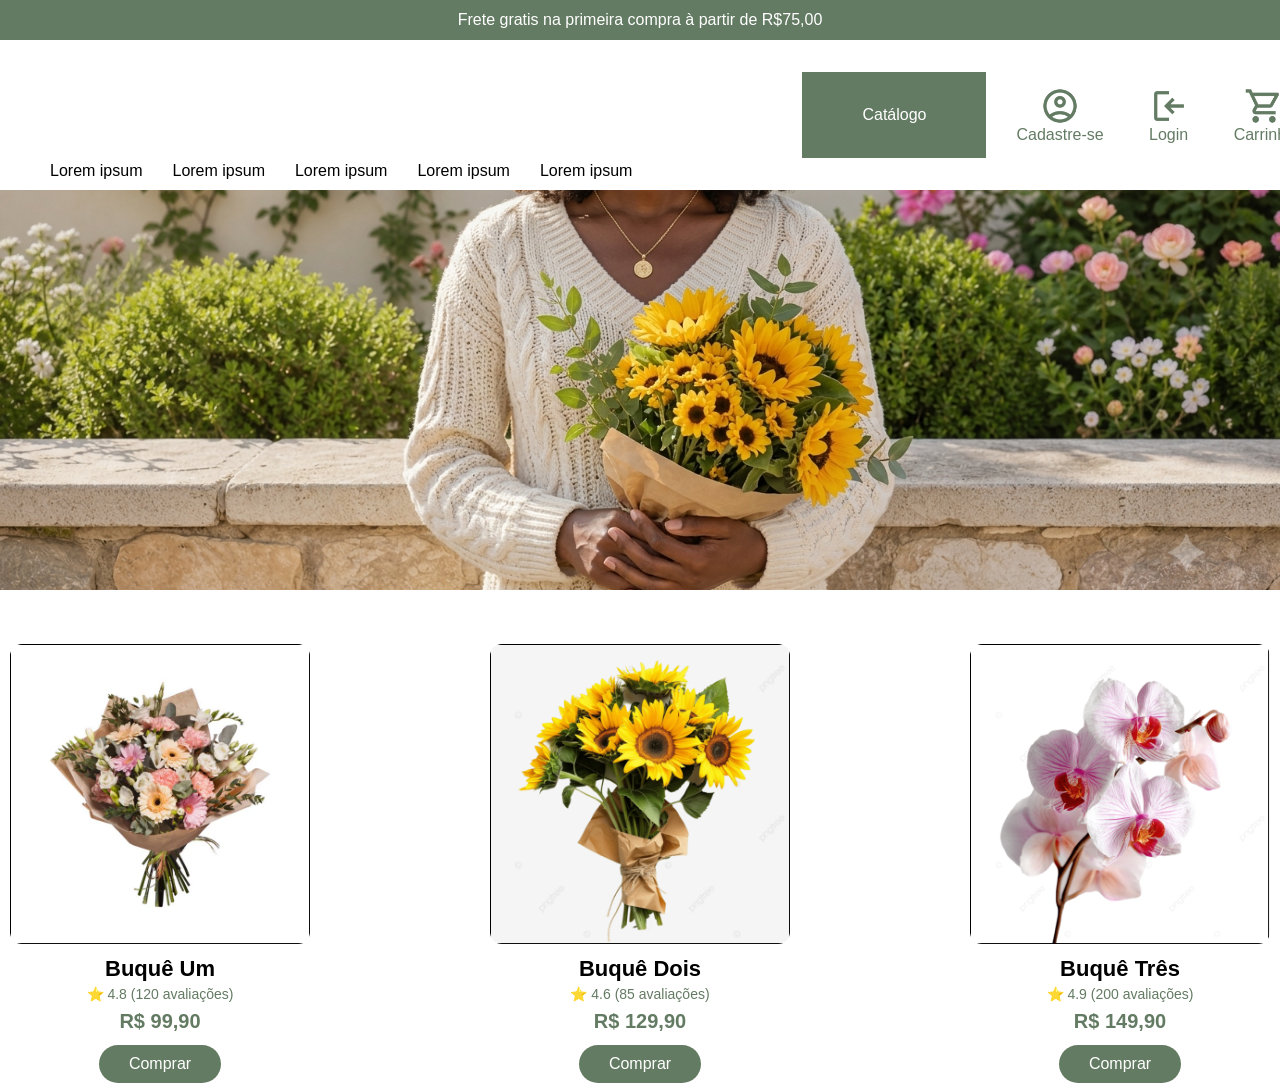
==== index.html @ 0f0e1ad9 "Add files via upload" ====
<!DOCTYPE html>
<html lang="pt-br">
<head>
    <meta charset="UTF-8">
    <meta name="viewport" content="width=device-width, initial-scale=1.0">
    <title>Document</title>
    <link rel="stylesheet" href="style.css">
    <link rel="stylesheet" href="global.css">
</head>
<body>
    <header>
        <nav>
            Frete gratis na primeira compra à partir de R$75,00
        </nav>

        <section id="hSection">
            <div id="search">
                <a class="searchTxt" href="">Lorem ipsum</a>
                <a class="searchTxt" href="">Lorem ipsum</a>
                <a class="searchTxt" href="">Lorem ipsum</a>
                <a class="searchTxt" href="">Lorem ipsum</a>
                <a class="searchTxt" href="">Lorem ipsum</a>
            </div>

            <a id="button">Catálogo</a>

            <div id="icon">
                <div>
                    <img class="ClassIcon" src="assets/images/cadastreSe.png" alt="cadastro">
                    <a href="">Cadastre-se</a>
                </div>
                <div>
                    <img class="ClassIcon" src="assets/images/login.png" alt="login">
                    <a href="">Login</a>
                </div>
                <div>
                    <img class="ClassIcon" src="assets/images/shopping_cart.png" alt="cart">
                    <a href="">Carrinho</a>
                </div>
            </div>
        </section>
        <div id="hBanner">
            <img src="assets/images/Gemini_Generated_Image_mtcknhmtcknhmtck.png" alt="">
        </div>
    </header>
    <main>
        <section id="produtos">
            <div class="items">
                <img src="assets/images/buqueUm.png" alt="1">
                <h3>Buquê Um</h3>
                <p class="nota">⭐ 4.8 (120 avaliações)</p>
                <p class="preco">R$ 99,90</p>
                <button>Comprar</button>
            </div>

            <div class="items">
                <img src="assets/images/buqueDois.png" alt="2">
                <h3>Buquê Dois</h3>
                <p class="nota">⭐ 4.6 (85 avaliações)</p>
                <p class="preco">R$ 129,90</p>
                <button>Comprar</button>
            </div>

            <div class="items">
                <img src="assets/images/buqueTres.png" alt="3">
                <h3>Buquê Três</h3>
                <p class="nota">⭐ 4.9 (200 avaliações)</p>
                <p class="preco">R$ 149,90</p>
                <button>Comprar</button>
            </div>
        </section>
    </main>
    <footer></footer>
</body>
</html>
---- style.css ----
body{
    margin: 0;
}

nav {
    display: flex;
    align-items: center;
    flex-wrap: nowrap;
    justify-content: center;

    color: #ffffff;
    background-color: #647B63;
    width: 100%;
    height: 40px;
    white-space: nowrap
}

header {
    display: flex;
    flex-direction: column;

    width: 100%;
    height: 100%;
}

#hSection {
    display: flex;
    flex-wrap: nowrap;
    justify-content: space-around;
    align-items: center;

    width: 100%;
    height: 150px;
}

#hSection > #button {
    display: flex;
    justify-content: center;
    align-items: center;

    cursor: pointer;
    padding: 34px 60px;
    margin-left:170px;
    margin-right: 30px;

    color: #ffffff;
    background-color: #647B63;
    white-space: nowrap
}

#hSection > #search {
    display: flex;
    align-self: flex-end; 

    gap: 30px;
    margin-left: 50px;
    margin-bottom: 10px;
}

#hSection > #search > .searchTxt {
    color: inherit;
    text-decoration: none;
    white-space: nowrap
}

#icon {
    display: flex;
    flex-wrap: nowrap;
    justify-content: flex-end;
    align-items: center;
    flex-direction: row;

    gap: 45px;
    margin-right: 50px;
}

#icon > div > a {
    color: inherit;
    text-decoration: none;
    white-space: nowrap
}

#icon > div {
    display: flex;
    flex-direction: column;
    align-items: center;

    color: #647B63;
}

.ClassIcon {
    cursor: pointer;
    width: 40px;
    height: 40px;
}

#hBanner  img {
    width: 100%;
    height: 400px;
    object-fit: cover;
}

body {
    display: flex;
    flex-wrap: nowrap;
    flex-direction: column;
}

main {
    display: flex;
    flex-direction: column;
    align-items: center;
    flex-wrap: nowrap;
    
    margin-top: 50px;
}

#produtos {
    display: flex;
    gap: 180px;
}

#produtos .items {
    display: flex;
    flex-direction: column;
    align-items: center;

    width: 300px;
    text-align: center;
}

#produtos .items img {
    width: 100%;
    height: 300px;
    object-fit: cover;
    border-radius: 12px;
}

#produtos h3 {
    font-size: 22px;
    margin: 12px 0 4px;
}

#produtos .nota {
    font-size: 14px;
    color: #647B63;
    margin: 0 0 8px;
}

#produtos .preco {
    font-size: 20px;
    font-weight: bold;
    color: #647B63;
    margin: 0 0 12px;
}

#produtos button {
    font-size: 16px;
    padding: 10px 30px;
    border: none;
    border-radius: 30px;
    cursor: pointer;

    background-color: #647B63;
    color: #ffffff;
}
---- global.css ----
* {
    font-family: Arial, sans-serif;
}
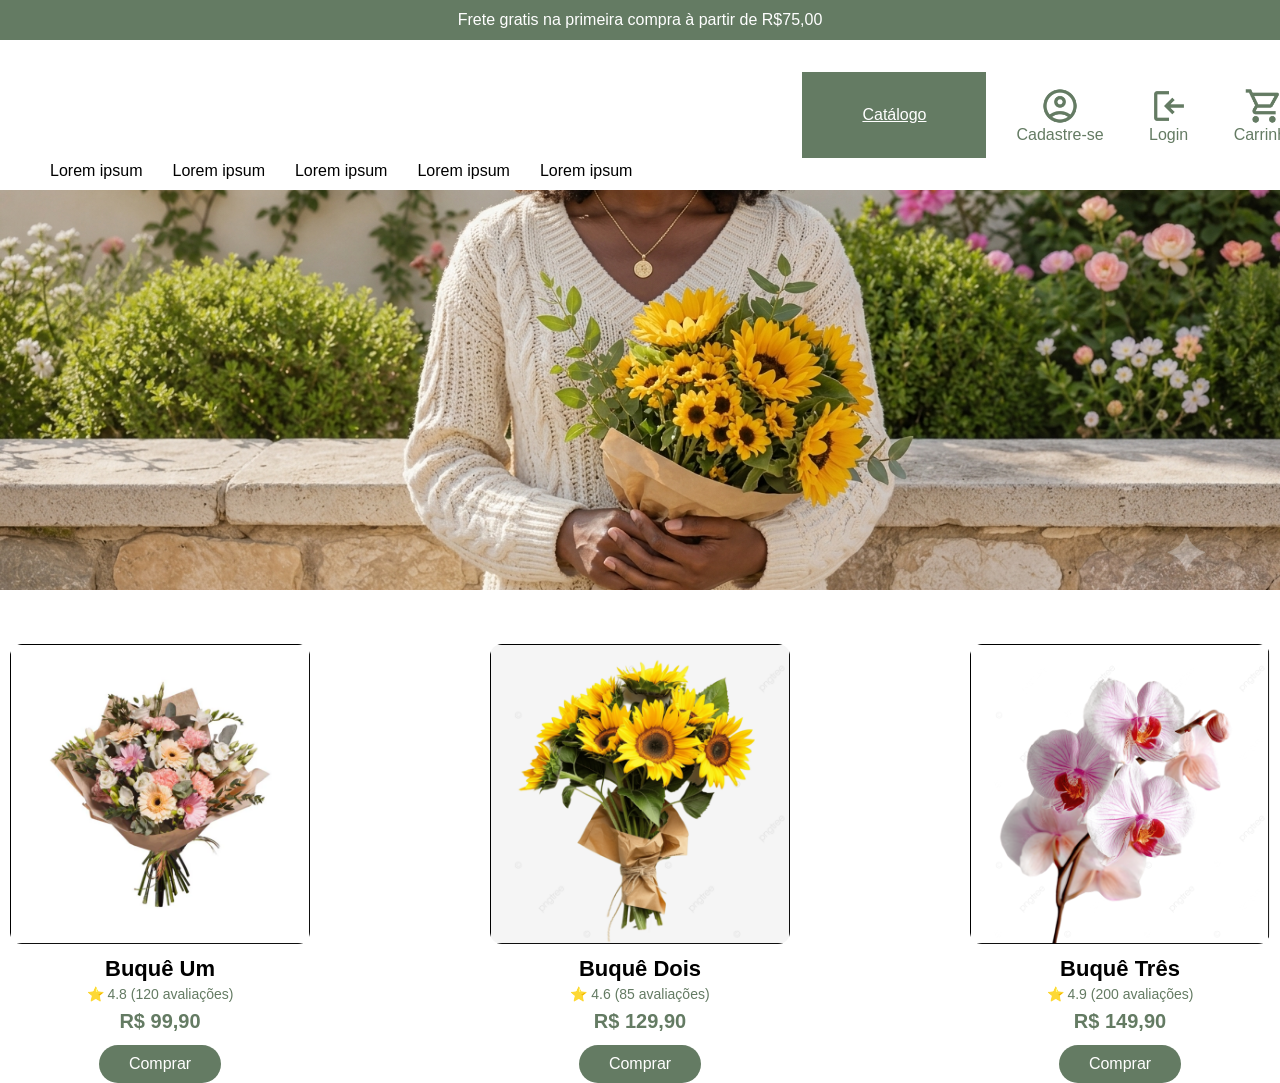
==== commit 6816c9e6: "Add files via upload" ====
--- a/index.html
+++ b/index.html
@@ -12,7 +12,7 @@
         <nav>
             Frete gratis na primeira compra à partir de R$75,00
         </nav>
-
+ 
         <section id="hSection">
             <div id="search">
                 <a class="searchTxt" href="">Lorem ipsum</a>
@@ -21,17 +21,17 @@
                 <a class="searchTxt" href="">Lorem ipsum</a>
                 <a class="searchTxt" href="">Lorem ipsum</a>
             </div>
-
-            <a id="button">Catálogo</a>
-
+ 
+            <a id="button" href="#produtos">Catálogo</a>
+ 
             <div id="icon">
                 <div>
                     <img class="ClassIcon" src="assets/images/cadastreSe.png" alt="cadastro">
-                    <a href="">Cadastre-se</a>
+                    <a href="pages/cadastro/cadastro.html">Cadastre-se</a>
                 </div>
                 <div>
                     <img class="ClassIcon" src="assets/images/login.png" alt="login">
-                    <a href="">Login</a>
+                    <a href="pages/login/login.html">Login</a>
                 </div>
                 <div>
                     <img class="ClassIcon" src="assets/images/shopping_cart.png" alt="cart">
@@ -52,7 +52,7 @@
                 <p class="preco">R$ 99,90</p>
                 <button>Comprar</button>
             </div>
-
+ 
             <div class="items">
                 <img src="assets/images/buqueDois.png" alt="2">
                 <h3>Buquê Dois</h3>
@@ -60,7 +60,7 @@
                 <p class="preco">R$ 129,90</p>
                 <button>Comprar</button>
             </div>
-
+ 
             <div class="items">
                 <img src="assets/images/buqueTres.png" alt="3">
                 <h3>Buquê Três</h3>
@@ -70,6 +70,7 @@
             </div>
         </section>
     </main>
-    <footer></footer>
+    <footer>
+    </footer>
 </body>
 </html>
--- a/style.css
+++ b/style.css
@@ -104,6 +104,10 @@
     display: flex;
     flex-wrap: nowrap;
     flex-direction: column;
+
+    
+    height: 100%;
+    width: 100%;
 }
 
 main {
@@ -163,4 +167,5 @@
 
     background-color: #647B63;
     color: #ffffff;
-}+}
+
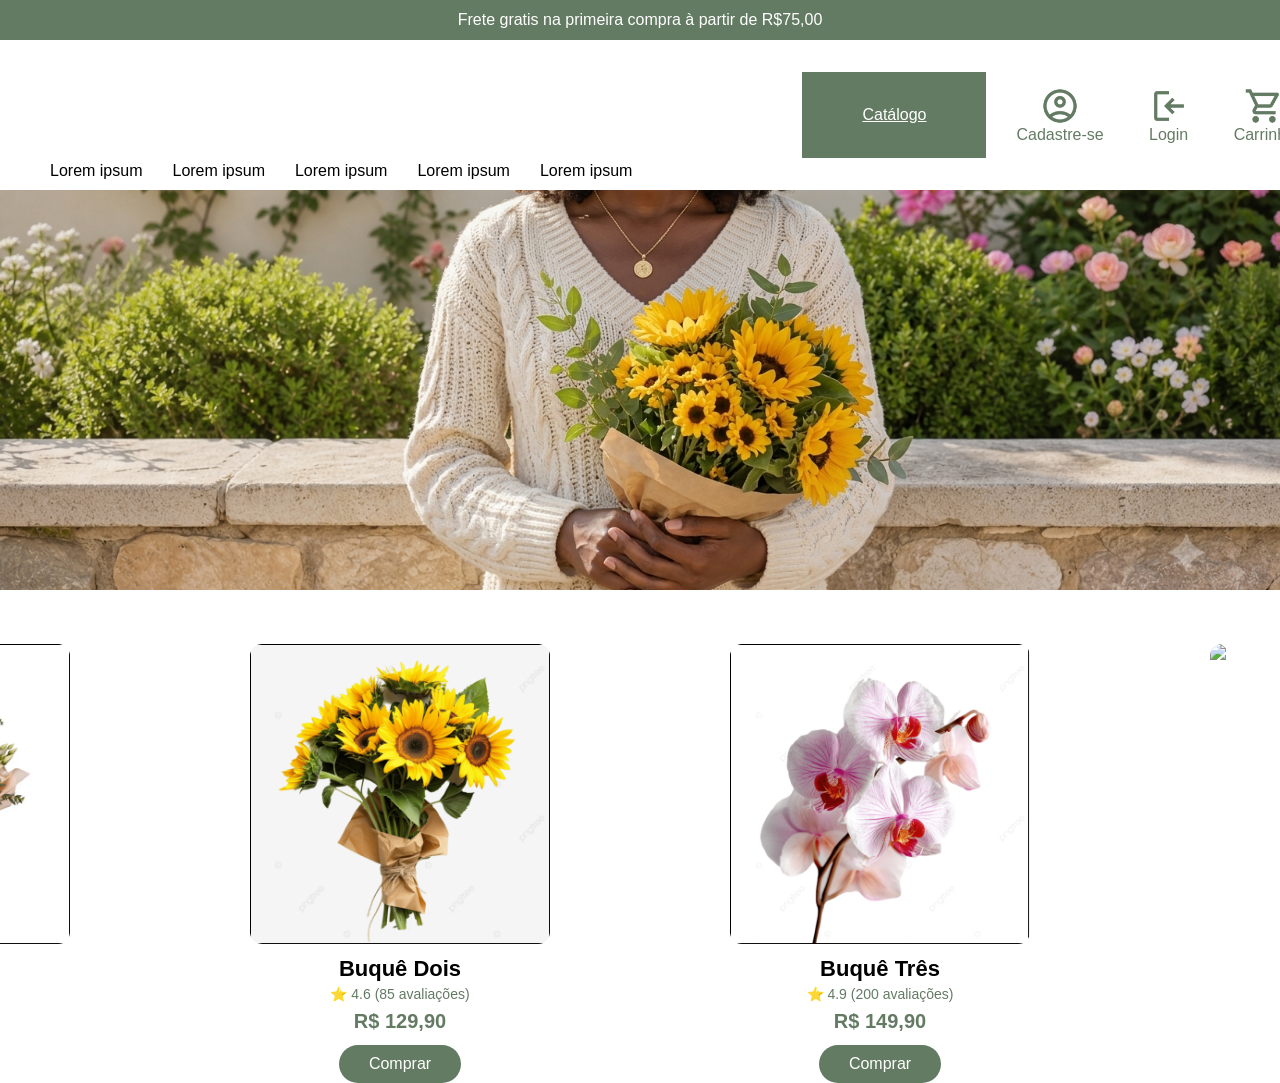
==== commit 6d787257: "Add files via upload" ====
--- a/index.html
+++ b/index.html
@@ -44,33 +44,13 @@
         </div>
     </header>
     <main>
-        <section id="produtos">
-            <div class="items">
-                <img src="assets/images/buqueUm.png" alt="1">
-                <h3>Buquê Um</h3>
-                <p class="nota">⭐ 4.8 (120 avaliações)</p>
-                <p class="preco">R$ 99,90</p>
-                <button>Comprar</button>
-            </div>
- 
-            <div class="items">
-                <img src="assets/images/buqueDois.png" alt="2">
-                <h3>Buquê Dois</h3>
-                <p class="nota">⭐ 4.6 (85 avaliações)</p>
-                <p class="preco">R$ 129,90</p>
-                <button>Comprar</button>
-            </div>
- 
-            <div class="items">
-                <img src="assets/images/buqueTres.png" alt="3">
-                <h3>Buquê Três</h3>
-                <p class="nota">⭐ 4.9 (200 avaliações)</p>
-                <p class="preco">R$ 149,90</p>
-                <button>Comprar</button>
-            </div>
-        </section>
+        <!-- ALTERAÇÃO: os 3 <div class="items"> que antes estavam fixos aqui dentro
+             foram removidos. Agora essa section fica vazia e é o JS (script.js)
+             que vai preencher ela em tempo de execução, um card por produto do array -->
+        <section id="produtos"></section>
     </main>
     <footer>
     </footer>
+    <script src="script.js"></script>
 </body>
 </html>
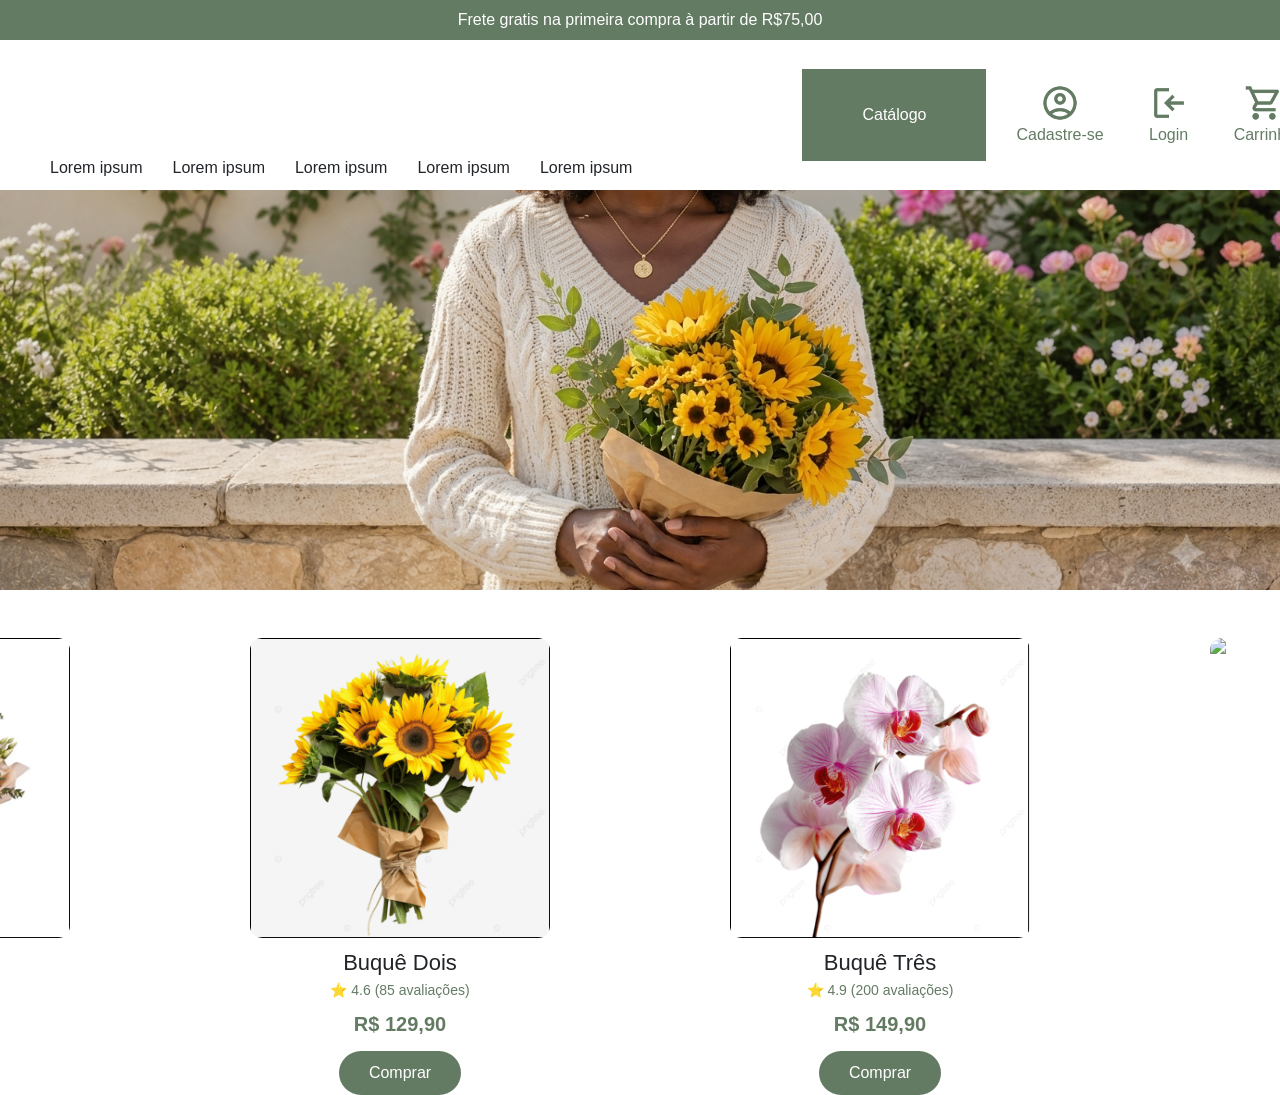
==== commit 4442b474: "Add files via upload" ====
--- a/index.html
+++ b/index.html
@@ -4,53 +4,56 @@
     <meta charset="UTF-8">
     <meta name="viewport" content="width=device-width, initial-scale=1.0">
     <title>Document</title>
+    <!-- Bootstrap vem ANTES dos seus CSS, assim o seu CSS ganha em caso de conflito -->
+    <link href="https://cdn.jsdelivr.net/npm/bootstrap@5.3.8/dist/css/bootstrap.min.css" rel="stylesheet">
     <link rel="stylesheet" href="style.css">
     <link rel="stylesheet" href="global.css">
 </head>
-<body>
-    <header>
-        <nav>
+<body class="d-flex flex-column flex-nowrap w-100 h-100">
+    <header class="d-flex flex-column w-100 h-100">
+        <nav class="d-flex justify-content-center align-items-center flex-nowrap text-white text-nowrap w-100">
             Frete gratis na primeira compra à partir de R$75,00
         </nav>
- 
-        <section id="hSection">
-            <div id="search">
-                <a class="searchTxt" href="">Lorem ipsum</a>
-                <a class="searchTxt" href="">Lorem ipsum</a>
-                <a class="searchTxt" href="">Lorem ipsum</a>
-                <a class="searchTxt" href="">Lorem ipsum</a>
-                <a class="searchTxt" href="">Lorem ipsum</a>
+
+        <section id="hSection" class="d-flex flex-nowrap justify-content-around align-items-center w-100">
+            <div id="search" class="d-flex align-self-end">
+                <a class="searchTxt text-reset text-decoration-none text-nowrap" href="">Lorem ipsum</a>
+                <a class="searchTxt text-reset text-decoration-none text-nowrap" href="">Lorem ipsum</a>
+                <a class="searchTxt text-reset text-decoration-none text-nowrap" href="">Lorem ipsum</a>
+                <a class="searchTxt text-reset text-decoration-none text-nowrap" href="">Lorem ipsum</a>
+                <a class="searchTxt text-reset text-decoration-none text-nowrap" href="">Lorem ipsum</a>
             </div>
- 
-            <a id="button" href="#produtos">Catálogo</a>
- 
-            <div id="icon">
-                <div>
+
+            <a id="button" class="d-flex justify-content-center align-items-center text-white text-decoration-none text-nowrap" href="#produtos">Catálogo</a>
+
+            <div id="icon" class="d-flex flex-row flex-nowrap justify-content-end align-items-center">
+                <div class="d-flex flex-column align-items-center">
                     <img class="ClassIcon" src="assets/images/cadastreSe.png" alt="cadastro">
-                    <a href="pages/cadastro/cadastro.html">Cadastre-se</a>
+                    <a class="text-reset text-decoration-none text-nowrap" href="pages/cadastro/cadastro.html">Cadastre-se</a>
                 </div>
-                <div>
+                <div class="d-flex flex-column align-items-center">
                     <img class="ClassIcon" src="assets/images/login.png" alt="login">
-                    <a href="pages/login/login.html">Login</a>
+                    <a class="text-reset text-decoration-none text-nowrap" href="pages/login/login.html">Login</a>
                 </div>
-                <div>
+                <div class="d-flex flex-column align-items-center">
                     <img class="ClassIcon" src="assets/images/shopping_cart.png" alt="cart">
-                    <a href="">Carrinho</a>
+                    <a class="text-reset text-decoration-none text-nowrap" href="">Carrinho</a>
                 </div>
             </div>
         </section>
+
         <div id="hBanner">
-            <img src="assets/images/Gemini_Generated_Image_mtcknhmtcknhmtck.png" alt="">
+            <img class="w-100 object-fit-cover" src="assets/images/Gemini_Generated_Image_mtcknhmtcknhmtck.png" alt="">
         </div>
     </header>
-    <main>
-        <!-- ALTERAÇÃO: os 3 <div class="items"> que antes estavam fixos aqui dentro
-             foram removidos. Agora essa section fica vazia e é o JS (script.js)
-             que vai preencher ela em tempo de execução, um card por produto do array -->
-        <section id="produtos"></section>
+
+    <main class="d-flex flex-column flex-nowrap align-items-center mt-5">
+        <section id="produtos" class="d-flex"></section>
     </main>
+
     <footer>
     </footer>
+
     <script src="script.js"></script>
 </body>
 </html>
--- a/style.css
+++ b/style.css
@@ -1,90 +1,33 @@
-body{
-    margin: 0;
-}
-
 nav {
-    display: flex;
-    align-items: center;
-    flex-wrap: nowrap;
-    justify-content: center;
-
-    color: #ffffff;
     background-color: #647B63;
-    width: 100%;
     height: 40px;
-    white-space: nowrap
-}
-
-header {
-    display: flex;
-    flex-direction: column;
-
-    width: 100%;
-    height: 100%;
 }
 
 #hSection {
-    display: flex;
-    flex-wrap: nowrap;
-    justify-content: space-around;
-    align-items: center;
-
-    width: 100%;
     height: 150px;
 }
 
 #hSection > #button {
-    display: flex;
-    justify-content: center;
-    align-items: center;
-
     cursor: pointer;
     padding: 34px 60px;
-    margin-left:170px;
+    margin-left: 170px;
     margin-right: 30px;
 
-    color: #ffffff;
     background-color: #647B63;
-    white-space: nowrap
 }
 
 #hSection > #search {
-    display: flex;
-    align-self: flex-end; 
-
     gap: 30px;
     margin-left: 50px;
     margin-bottom: 10px;
 }
 
-#hSection > #search > .searchTxt {
-    color: inherit;
-    text-decoration: none;
-    white-space: nowrap
-}
-
 #icon {
-    display: flex;
-    flex-wrap: nowrap;
-    justify-content: flex-end;
-    align-items: center;
-    flex-direction: row;
-
     gap: 45px;
     margin-right: 50px;
 }
 
-#icon > div > a {
-    color: inherit;
-    text-decoration: none;
-    white-space: nowrap
-}
-
 #icon > div {
-    display: flex;
-    flex-direction: column;
-    align-items: center;
-
     color: #647B63;
 }
 
@@ -94,33 +37,11 @@
     height: 40px;
 }
 
-#hBanner  img {
-    width: 100%;
+#hBanner img {
     height: 400px;
-    object-fit: cover;
-}
-
-body {
-    display: flex;
-    flex-wrap: nowrap;
-    flex-direction: column;
-
-    
-    height: 100%;
-    width: 100%;
-}
-
-main {
-    display: flex;
-    flex-direction: column;
-    align-items: center;
-    flex-wrap: nowrap;
-    
-    margin-top: 50px;
 }
 
 #produtos {
-    display: flex;
     gap: 180px;
 }
 
@@ -167,5 +88,4 @@
 
     background-color: #647B63;
     color: #ffffff;
-}
-
+}
